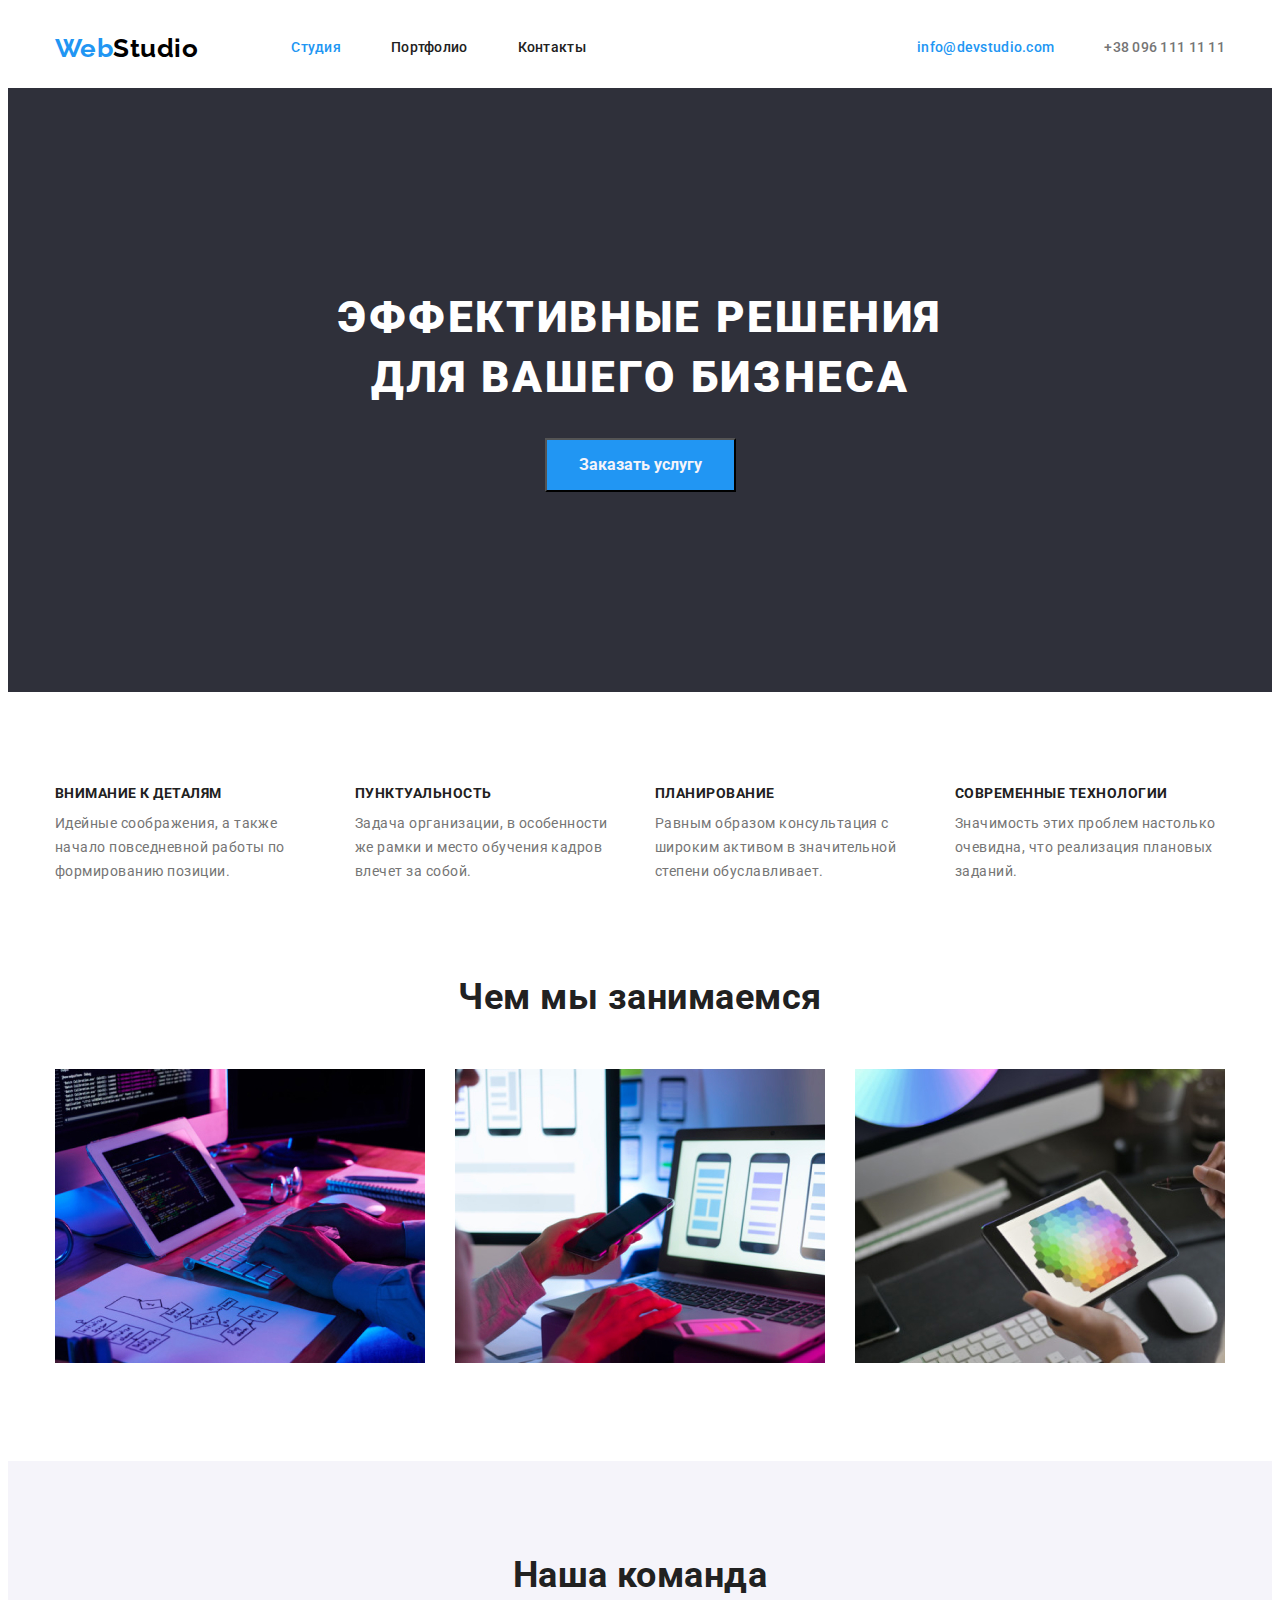
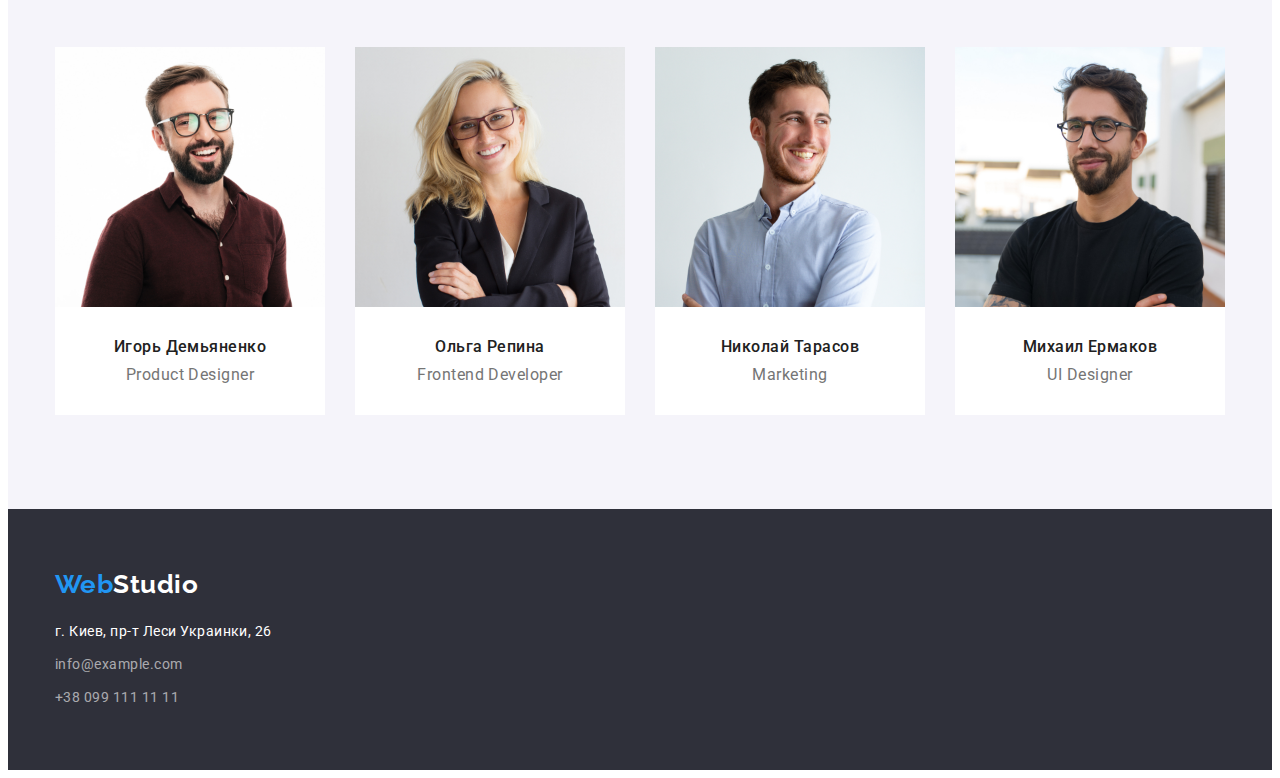
==== index.html @ 9b32008d "Copied project 3 to project 4" ====
<!DOCTYPE html>
<html lang="en">
  <head>
    <meta charset="UTF-8" />
    <meta http-equiv="X-UA-Compatible" content="IE=edge" />
    <meta name="viewport" content="width=device-width, initial-scale=1.0" />
    <title>Document</title>
    <link
      rel="stylesheet"
      href="https://fonts.googleapis.com/css2?family=Raleway:wght@700&family=Roboto:wght@400;500;700;900&display=swap"
    />
    <link
      rel="stylesheet"
      href="https://cdnjs.cloudflare.com/ajax/libs/modern-normalize/1.1.0/modern-normalize.min.css"
      integrity="sha512-wpPYUAdjBVSE4KJnH1VR1HeZfpl1ub8YT/NKx4PuQ5NmX2tKuGu6U/JRp5y+Y8XG2tV+wKQpNHVUX03MfMFn9Q=="
      crossorigin="anonymous"
      referrerpolicy="no-referrer"
    />
    <link rel="stylesheet" href="./css/styles.css" />
  </head>

  <body>
    <header class="header-background">
      <div class="container main-nav">
        <a href="./index.html" class="logo"> <span class="logo-web">Web</span>Studio </a>
        <nav>
          <ul class="site-nav">
            <li class="item"><a href="" class="backlight">Студия</a></li>
            <li class="item"><a href="portfolio.html" class="link">Портфолио</a></li>
            <li class="item"><a href="" class="link">Контакты</a></li>
          </ul>
        </nav>

        <ul class="contacts">
          <li class="item">
            <a href="mailto:info@devstudio.com" class="backlight">info@devstudio.com</a>
          </li>
          <li class="item">
            <a href="tel:+380961111111" class="link">+38 096 111 11 11</a>
          </li>
        </ul>
      </div>
    </header>

    <main>
      <section class="heros">
        <div class="container">
          <h1 class="hero">Эффективные решения для вашего бизнеса</h1>
          <button type="button" class="backlight-button">Заказать услугу</button>
        </div>
      </section>

      <!-- features -->
      <section class="section feutures">
        <div class="container">
          <h2 hidden class="section-title">...</h2>
          <ul class="feutures-list">
            <li class="flex-item">
              <h3 class="title">Внимание к деталям</h3>
              <p class="text-features">
                Идейные соображения, а также начало повседневной работы по формированию позиции.
              </p>
            </li>
            <li class="flex-item">
              <h3 class="title">Пунктуальность</h3>
              <p class="text-features">
                Задача организации, в особенности же рамки и место обучения кадров влечет за собой.
              </p>
            </li>
            <li class="flex-item">
              <h3 class="title">Планирование</h3>
              <p class="text-features">
                Равным образом консультация с широким активом в значительной степени обуславливает.
              </p>
            </li>
            <li class="flex-item">
              <h3 class="title">Современные технологии</h3>
              <p class="text-features">
                Значимость этих проблем настолько очевидна, что реализация плановых заданий.
              </p>
            </li>
          </ul>
        </div>
      </section>
      <section class="section section-what">
        <div class="container">
          <h2 class="section-title">Чем мы занимаемся</h2>
          <ul class="title-list">
            <li class="flex-img"><img src="./images/box1.jpg" alt="Leptop" width="370" /></li>
            <li class="flex-img"><img src="./images/box2.jpg" alt="Mobile" width="370" /></li>
            <li class="flex-img"><img src="./images/box3.jpg" alt="Tablet" width="370" /></li>
          </ul>
        </div>
      </section>

      <section class="section sections">
        <div class="container">
          <h2 class="section-title">Наша команда</h2>
          <ul class="team-list">
            <li class="flex-spec">
              <img class="face" src="./images/photo1.jpg" alt="Игорь Демьяненко" width="270" />
              <div class="prof">
                <h3 class="specialist">Игорь Демьяненко</h3>
                <p class="profession">Product Designer</p>
              </div>
            </li>
            <li class="flex-spec">
              <img class="face" src="./images/photo2.jpg" alt="Ольга Репина" width="270" />
              <div class="prof">
                <h3 class="specialist">Ольга Репина</h3>
                <p class="profession">Frontend Developer</p>
              </div>
            </li>
            <li class="flex-spec">
              <img class="face" src="./images/photo3.jpg" alt="Николай Тарасов" width="270" />
              <div class="prof">
                <h3 class="specialist">Николай Тарасов</h3>
                <p class="profession">Marketing</p>
              </div>
            </li>
            <li class="flex-spec">
              <img class="face" src="./images/photo4.jpg" alt="Михаил Ермаков" width="270" />
              <div class="prof">
                <h3 class="specialist">Михаил Ермаков</h3>
                <p class="profession">UI Designer</p>
              </div>
            </li>
          </ul>
        </div>
      </section>
    </main>
    <footer class="basement">
      <div class="container">
        <a href="./index.html" class="logo-footer"><span class="logo-web">Web</span>Studio</a>
        <address>
          <ul class="adress-list">
            <li class="tel-mail">
              <a
                href="https://www.google.com/maps/place/@50.4265807,30.5361971,17z"
                target="_blank"
                rel="noopener noreferrer"
                class="coordinates"
              >
                г. Киев, пр-т Леси Украинки, 26
              </a>
            </li>
            <li class="tel-mail">
              <a href="mailto:info@example.com" class="mailo-tel"> info@example.com </a>
            </li>
            <li class="tel-mail">
              <a href="tel:+380991111111" class="mailo-tel"> +38 099 111 11 11 </a>
            </li>
          </ul>
        </address>
      </div>
    </footer>
  </body>
</html>
---- css/styles.css ----
html {
  box-sizing: border-box;
}
*,
*::before,
*::after {
  box-sizing: inherit;
}
:root {
  --primary-text-color: #212121;
  --accent-color: #2196f3;
  --secondary-color: #757575;
  --primary-white-color: #ffffff;
  --secondary-background-color: #f5f4fa;
  --br-fone: #2f303a;
}
body {
  font-family: Roboto, sans-serif;
  background-color: var(--primary-white-color);
  color: var(--primary-text-color);
  letter-spacing: 0.03em;
}
h1,
h2,
h3,
p,
ul {
  list-style: none;
  padding: 0;
  margin: 0;
}
a {
  text-decoration: none;
}
/* Container header */

.container {
  margin: 0 auto;

  width: 1200px;

  padding-right: 15px;
  padding-left: 15px;
}

/* Header logo */

.logo {
  font-family: Raleway, sans-serif;
  color: #000;

  font-weight: 700;
  font-size: 26px;
  line-height: 1.19;
  margin-right: 93px;
}
.logo:hover,
:focus {
  color: var(--accent-color);
}
.logo-web {
  color: var(--accent-color);
}
/* Footer logo */
.logo-footer {
  font-family: Raleway, sans-serif;
  color: var(--primary-white-color);

  font-weight: 700;
  font-size: 26px;
  line-height: 1.19;
  display: block;
  margin-bottom: 20px;
}
.logo-footer:hover,
:focus {
  color: var(--accent-color);
}
/* Flex nav */
.main-nav {
  display: flex;
  align-items: center;
}
.site-nav {
  display: flex;
}
.contacts {
  display: flex;
  margin-left: auto;
}
.site-nav .item + .item,
.contacts .item + .item {
  margin-left: 50px;
}

.site-nav .link {
  color: var(--primary-text-color);
}

.contacts .link {
  color: var(--secondary-color);
}

.site-nav .link,
.contacts .link,
.backlight {
  display: flex;
  padding-top: 32px;
  padding-bottom: 32px;

  font-weight: 500;
  font-size: 14px;
  line-height: 1.14;
  letter-spacing: 0.02em;
}

.site-nav .link:hover,
.site-nav .link:focus,
.contacts .link:hover,
.contacts .link:focus {
  color: var(--accent-color);
}

/* Backlight */
.backlight {
  color: var(--accent-color);
}
/* Section*/
.section {
  padding-bottom: 94px;
  padding-top: 94px;
}
.heros {
  background: var(--br-fone);
  text-align: center;
  padding: 200px 0;
}
.hero {
  /* text-align: center; */
  margin: 0 auto;
  margin-bottom: 30px;
  color: var(--primary-white-color);

  letter-spacing: 0.06em;
  text-transform: uppercase;

  font-weight: 900;
  font-size: 44px;
  line-height: 1.36;
  width: 696px;
}

.button {
  font-family: Roboto;
  color: var(--primary-text-color);
  background-color: var(--secondary-background-color);
  cursor: pointer;

  font-weight: 700;
  font-size: 16px;
  line-height: 1.88;
  padding: 6px 22px;
}
.backlight-butt {
  font-family: Roboto;
  background-color: var(--accent-color);
  color: var(--secondary-background-color);
  cursor: pointer;

  font-weight: 700;
  font-size: 16px;
  line-height: 1.88;
  padding: 6px 22px;
}
/* .button > .primary {
  font-family: Roboto;
  color: var(--accent-color);
  background-color: var(--secondary-background-color);
  cursor: pointer;

  font-weight: 700;
  font-size: 16px;
  line-height: 1.88;
} */
.button.primary:hover,
.button.primary:focus {
  color: var(--primary-white-color);
  background-color: var(--accent-color);
}

.button.secondary:hover,
.button.secondary:focus {
  color: var(--primary-white-color);
  background-color: var(--accent-color);
}
.backlight-button {
  font-family: Roboto;
  background-color: var(--accent-color);
  color: var(--secondary-background-color);
  cursor: pointer;

  font-weight: 700;
  font-size: 16px;
  line-height: 1.88;
  padding: 10px 32px;
}

/* flex feuters */

.flex-item {
  width: 270px;
  margin-right: 30px;
}
.flex-item:nth-child(4n) {
  margin: 0px;
}
.feutures-list {
  display: flex;
}

/* features */

.title {
  margin-bottom: 10px;
  font-weight: 700;
  font-size: 14px;
  line-height: 1.14;

  text-transform: uppercase;
}
.text-features {
  color: var(--secondary-color);

  font-weight: 400;
  font-size: 14px;
  line-height: 1.71;
}

/* Section what */
.section-what {
  padding-top: 0;
}
/* Flex title */

.flex-img {
  /* width: calc((100%-60px) / 3); */

  width: 370px;
  margin-right: 30px;
}
.flex-img:nth-child(3n) {
  margin: 0px;
}
.flex-img:nth-last-child(-n + 3) {
  margin-bottom: 0px;
}
.title-list {
  display: flex;
}
/* Title */
.section-title {
  font-size: 36px;
  line-height: 1.16;
  text-align: center;
  margin: 0 auto 50px;
}
/* Flex team */

.flex-spec {
  width: 270px;
  margin-right: 30px;
  background-color: var(--primary-white-color);
}
.flex-spec:nth-child(4n) {
  margin: 0px;
}
.flex-spec:nth-last-child(-n + 4) {
  margin-bottom: 0px;
}
.team-list {
  display: flex;
}

/* Team */
.face {
  display: block;
  max-width: 100%;
}
.sections {
  background: #f5f4fa;
}

.prof {
  padding: 30px 0;
}
.profession {
  color: var(--secondary-color);
  font-size: 16px;
  font-weight: 400;
  line-height: 1.18;
  text-align: center;
}
.specialist {
  margin-bottom: 10px;
  font-weight: 500;
  font-size: 16px;
  line-height: 1.19;
  text-align: center;
}

/* Portfolio */

.filters {
  display: flex;
  justify-content: center;
  margin-bottom: 56px;
}
.filter {
  display: flex;

  margin-right: 10px;
}
.filter:nth-child(5n) {
  margin: 0px;
}
.flex-filter:nth-last-child(-n + 1) {
  margin-right: 0px;
}

/* flex product */

.main-product {
  width: 370px;
  margin-right: 30px;
  margin-bottom: 30px;
}

.main-product:nth-child(3n) {
  margin-right: 0px;
}
.main-product:nth-last-child(-n + 3) {
  margin-bottom: 0px;
}

.main-project {
  display: flex;
  flex-wrap: wrap;
  justify-content: center;
}

.tehno {
  padding: 20px 24px;
  border: 1px solid #eeeeee;
  border-top: 0;
  width: 370px;
}
.product {
  margin-bottom: 4px;
  color: var(--primary-text-color);

  font-weight: 700;
  font-size: 18px;
  line-height: 2;
  letter-spacing: 0.06em;
}

.project {
  color: var(--secondary-color);
  font-weight: 400;
  font-size: 16px;
  line-height: 1.88;
}

/* Footer */
.mailo-tel {
  color: rgba(255, 255, 255, 0.6);
  font-family: Roboto;
  font-style: normal;
  font-size: 14px;
  line-height: 1.71;
}
.coordinates {
  color: var(--primary-white-color);
  font-family: Roboto;
  font-style: normal;
  font-size: 14px;
  line-height: 1.71;
}
.basement {
  background: var(--br-fone);
  padding-bottom: 60px;
  padding-top: 60px;
}

/* adress-list */
.adress-list .tel-mail {
  margin-bottom: 9px;
}
.tel-mail:nth-last-child(-n + 1) {
  margin-bottom: 0px;
}

/* Акцент #2196F3;
 */
/* Текст параграф #757575; 
 */
/* Основний текст   #212121;
*/
/* Підвал #2F303A;
  білий  #FFFFFF;
 чорний #000000;
 background button: #F5F4FA;

 */
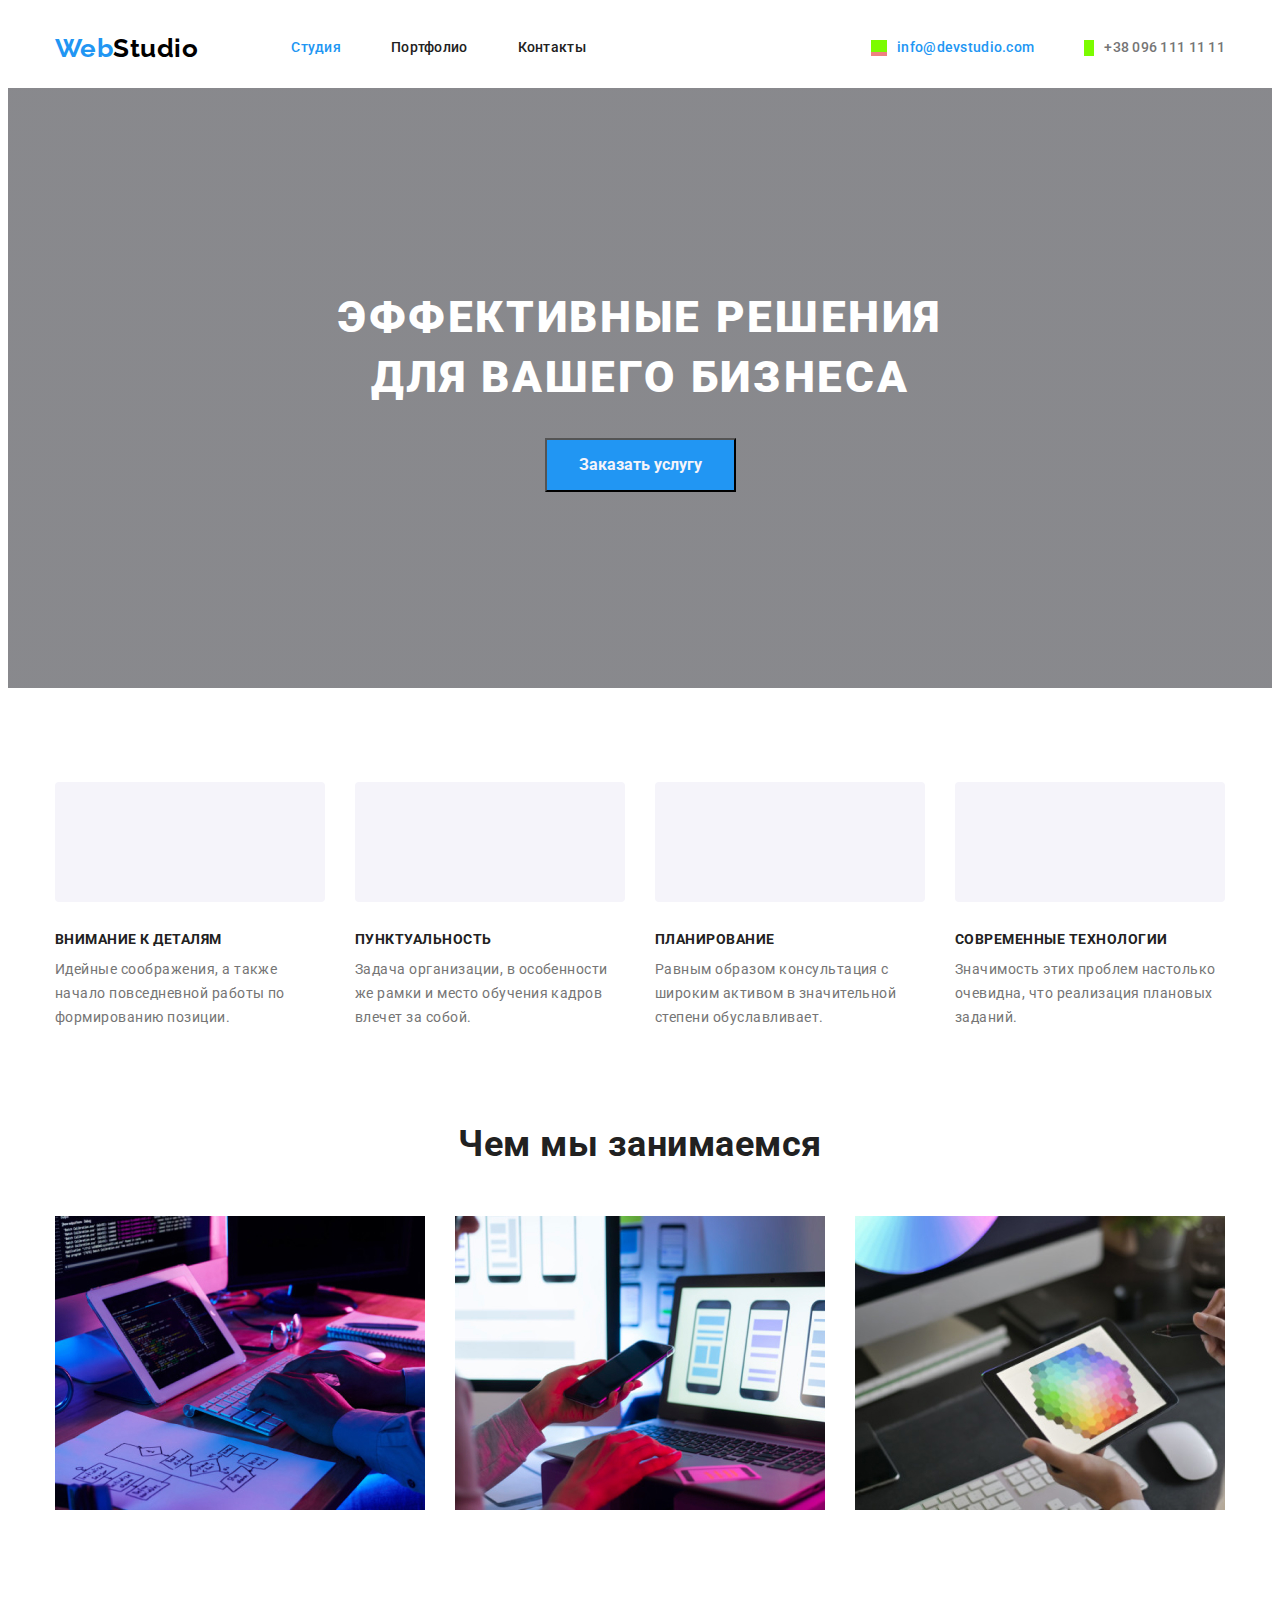
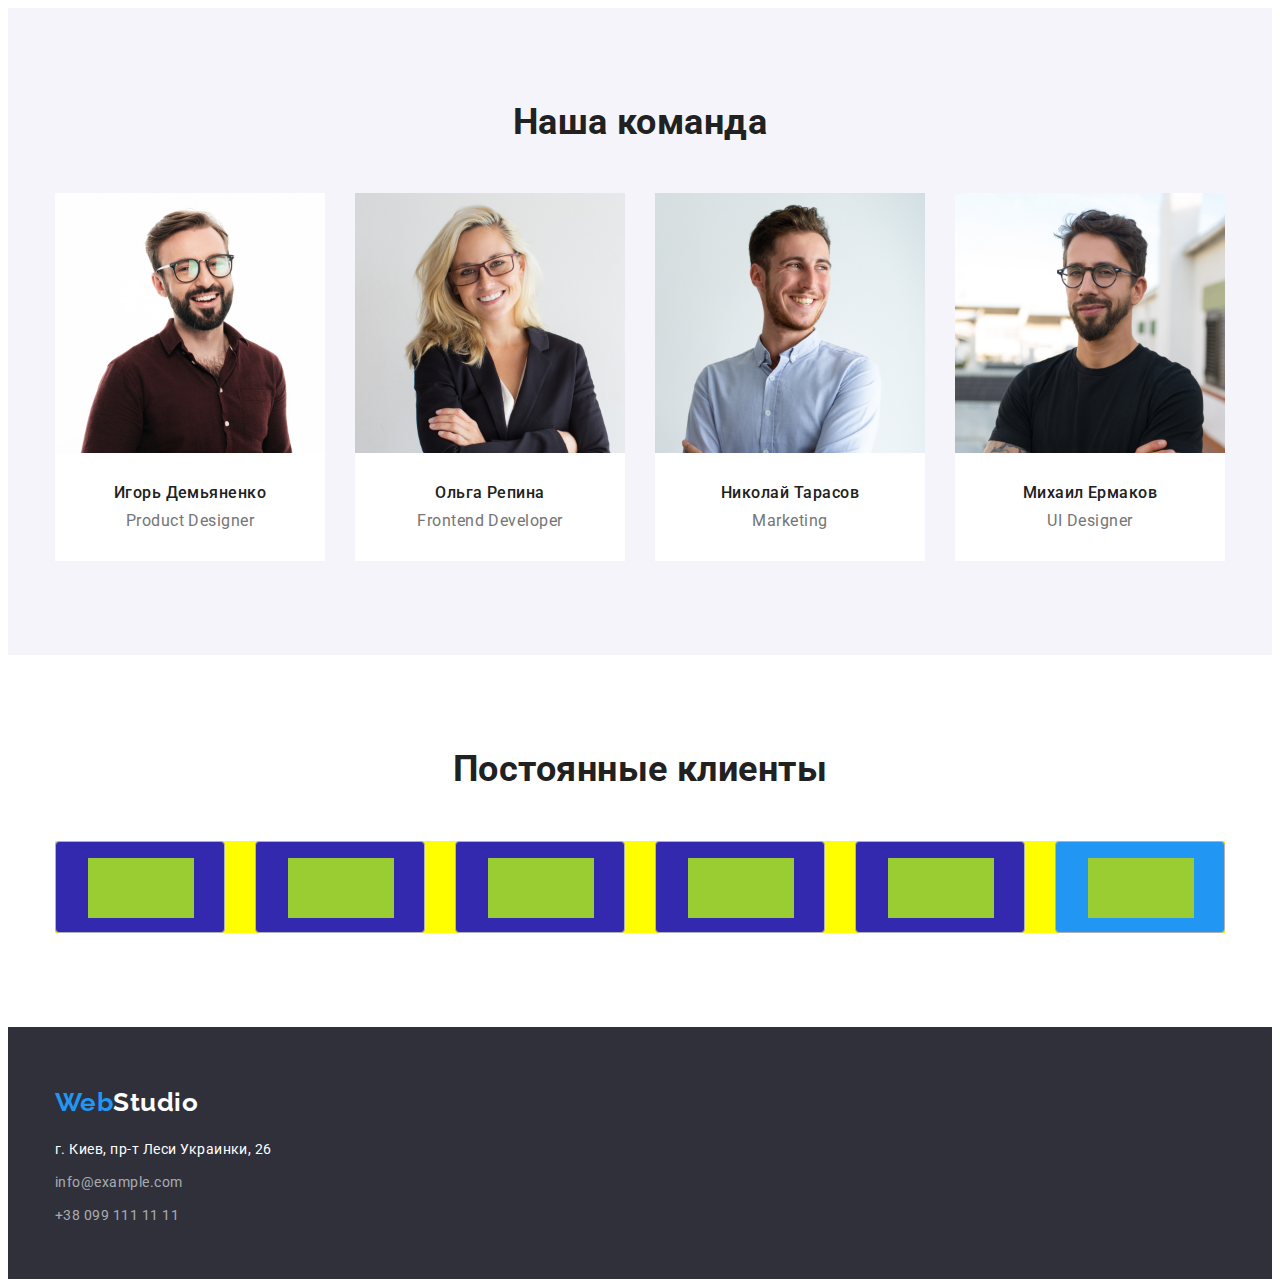
==== commit ef61f37a: "before-after method." ====
--- a/index.html
+++ b/index.html
@@ -31,17 +31,33 @@
           </ul>
         </nav>
 
+        <!-- Contacts -->
         <ul class="contacts">
           <li class="item">
-            <a href="mailto:info@devstudio.com" class="backlight">info@devstudio.com</a>
+            <a href="mailto:info@devstudio.com" class="backlight">
+              <div class="contacts-icon">
+                <svg class="contact-icon" width="16px" height="12px">
+                  <use href="./images/icons.svg#icon-head-email" ;></use>
+                </svg>
+              </div>
+              info@devstudio.com</a
+            >
           </li>
           <li class="item">
-            <a href="tel:+380961111111" class="link">+38 096 111 11 11</a>
+            <a href="tel:+380961111111" class="link"
+              ><div class="contacts-icon">
+                <svg class="contact-icon" width="10px" height="16px">
+                  <use href="./images/icons.svg#icon-head-smartphone"></use>
+                </svg>
+              </div>
+              +38 096 111 11 11</a
+            >
           </li>
         </ul>
       </div>
     </header>
 
+    <!-- Hero -->
     <main>
       <section class="heros">
         <div class="container">
@@ -56,24 +72,44 @@
           <h2 hidden class="section-title">...</h2>
           <ul class="feutures-list">
             <li class="flex-item">
+              <div class="features-icon">
+                <svg class="featur-icon">
+                  <use href="./images/icons.svg#icon-fatures-antena"></use>
+                </svg>
+              </div>
               <h3 class="title">Внимание к деталям</h3>
               <p class="text-features">
                 Идейные соображения, а также начало повседневной работы по формированию позиции.
               </p>
             </li>
             <li class="flex-item">
+              <div class="features-icon">
+                <svg class="featur-icon">
+                  <use href="./images/icons.svg#icon-fatures-clock"></use>
+                </svg>
+              </div>
               <h3 class="title">Пунктуальность</h3>
               <p class="text-features">
                 Задача организации, в особенности же рамки и место обучения кадров влечет за собой.
               </p>
             </li>
             <li class="flex-item">
+              <div class="features-icon">
+                <svg class="featur-icon">
+                  <use href="./images/icons.svg#icon-fatures-diagrama"></use>
+                </svg>
+              </div>
               <h3 class="title">Планирование</h3>
               <p class="text-features">
                 Равным образом консультация с широким активом в значительной степени обуславливает.
               </p>
             </li>
             <li class="flex-item">
+              <div class="features-icon">
+                <svg class="featur-icon">
+                  <use href="./images/icons.svg#icon-fatures-astronaut"></use>
+                </svg>
+              </div>
               <h3 class="title">Современные технологии</h3>
               <p class="text-features">
                 Значимость этих проблем настолько очевидна, что реализация плановых заданий.
@@ -124,6 +160,64 @@
                 <h3 class="specialist">Михаил Ермаков</h3>
                 <p class="profession">UI Designer</p>
               </div>
+            </li>
+          </ul>
+        </div>
+      </section>
+
+      <!-- Customers -->
+      <section class="section">
+        <div class="container">
+          <h2 class="section-title">Постоянные клиенты</h2>
+          <ul class="customer-list">
+            <li class="customer-item">
+              <a href="">
+                <div class="customers-icon">
+                  <svg class="customer-icon">
+                    <use href="./images/icons.svg#icon-customers-client1"></use>
+                  </svg>
+                </div>
+              </a>
+            </li>
+            <li class="customer-item">
+              <a href=""
+                ><div class="customers-icon">
+                  <svg class="customer-icon">
+                    <use href="./images/icons.svg#icon-customers-client2"></use>
+                  </svg></div
+              ></a>
+            </li>
+            <li class="customer-item">
+              <a href=""
+                ><div class="customers-icon">
+                  <svg class="customer-icon">
+                    <use href="./images/icons.svg#icon-customers-client3"></use>
+                  </svg></div
+              ></a>
+            </li>
+            <li class="customer-item">
+              <a href=""
+                ><div class="customers-icon">
+                  <svg class="customer-icon">
+                    <use href="./images/icons.svg#icon-customers-client4"></use>
+                  </svg></div
+              ></a>
+            </li>
+            <li class="customer-item">
+              <a href=""
+                ><div class="customers-icon">
+                  <svg class="customer-icon">
+                    <use href="./images/icons.svg#icon-customers-client5"></use>
+                  </svg></div
+              ></a>
+            </li>
+            <li class="customer-item">
+              <a href=""
+                ><div class="customers-icon">
+                  <svg class="customer-icon">
+                    <use href="./images/icons.svg#icon-customers-client6"></use>
+                  </svg></div
+              ></a>
             </li>
           </ul>
         </div>
--- a/css/styles.css
+++ b/css/styles.css
@@ -121,6 +121,26 @@
   color: var(--accent-color);
 }
 
+/* Contacts */
+.contacts-icon {
+  margin-right: 10px;
+  background-color: lightcoral;
+}
+.contact-icon {
+  display: flex;
+
+  fill: var(--secondary-color);
+  /* align-items: center; */
+  justify-content: center;
+
+  background-color: lawngreen;
+}
+
+.contact-icon:hover,
+.contact-icon:focus {
+  fill: var(--accent-color);
+}
+
 /* Backlight */
 .backlight {
   color: var(--accent-color);
@@ -131,12 +151,21 @@
   padding-top: 94px;
 }
 .heros {
-  background: var(--br-fone);
+  max-width: 1600px;
+  height: 600px;
+  margin-left: auto;
+  margin-right: auto;
+
+  background: #c4c4c4;
   text-align: center;
+  background-image: linear-gradient(to right, rgba(47, 48, 58, 0.4), rgba(47, 48, 58, 0.4)),
+    url(../images/fons-page.jpg);
+  background-size: cover;
+  background-position: center;
+
   padding: 200px 0;
 }
 .hero {
-  /* text-align: center; */
   margin: 0 auto;
   margin-bottom: 30px;
   color: var(--primary-white-color);
@@ -172,16 +201,7 @@
   line-height: 1.88;
   padding: 6px 22px;
 }
-/* .button > .primary {
-  font-family: Roboto;
-  color: var(--accent-color);
-  background-color: var(--secondary-background-color);
-  cursor: pointer;
-
-  font-weight: 700;
-  font-size: 16px;
-  line-height: 1.88;
-} */
+
 .button.primary:hover,
 .button.primary:focus {
   color: var(--primary-white-color);
@@ -206,6 +226,9 @@
 }
 
 /* flex feuters */
+.feutures-list {
+  display: flex;
+}
 
 .flex-item {
   width: 270px;
@@ -214,11 +237,20 @@
 .flex-item:nth-child(4n) {
   margin: 0px;
 }
-.feutures-list {
-  display: flex;
-}
 
 /* features */
+.features-icon {
+  width: 100%;
+  height: 120px;
+  padding: 25px 100px;
+  margin-bottom: 30px;
+  background: var(--secondary-background-color);
+  border-radius: 4px;
+}
+.featur-icon {
+  width: 70px;
+  height: 70px;
+}
 
 .title {
   margin-bottom: 10px;
@@ -288,6 +320,9 @@
 }
 .sections {
   background: #f5f4fa;
+  max-width: 1600px;
+  margin-left: auto;
+  margin-right: auto;
 }
 
 .prof {
@@ -370,6 +405,52 @@
   font-size: 16px;
   line-height: 1.88;
 }
+/* Customers */
+.customer-list {
+  display: flex;
+  background-color: yellow;
+}
+.customer-item {
+  width: 170px;
+  height: 92px;
+  margin-right: 30px;
+  padding: 16px 32px;
+
+  border: 1px solid #afb1b8;
+  box-sizing: border-box;
+  border-radius: 4px;
+  background-color: rgb(50, 41, 175);
+}
+.customer-item:nth-child(6n) {
+  margin: 0px;
+  background-color: var(--accent-color);
+}
+
+.customers-icon {
+  display: flex;
+  width: 106px;
+  height: 60px;
+  background-color: yellowgreen;
+}
+.customer-icon {
+  width: 40px;
+
+  margin-left: auto;
+  margin-right: auto;
+  /* background-color: violet; */
+}
+
+/* .feutures-list {
+  display: flex;
+}
+
+.flex-item {
+  width: 270px;
+  margin-right: 30px;
+}
+.customer-item:nth-child(6n) {
+  margin: 0px;
+} */
 
 /* Footer */
 .mailo-tel {
@@ -387,6 +468,10 @@
   line-height: 1.71;
 }
 .basement {
+  max-width: 1600px;
+  height: 252px;
+  margin-left: auto;
+  margin-right: auto;
   background: var(--br-fone);
   padding-bottom: 60px;
   padding-top: 60px;
@@ -398,6 +483,10 @@
 }
 .tel-mail:nth-last-child(-n + 1) {
   margin-bottom: 0px;
+}
+
+.customer-item {
+  display: flex;
 }
 
 /* Акцент #2196F3;
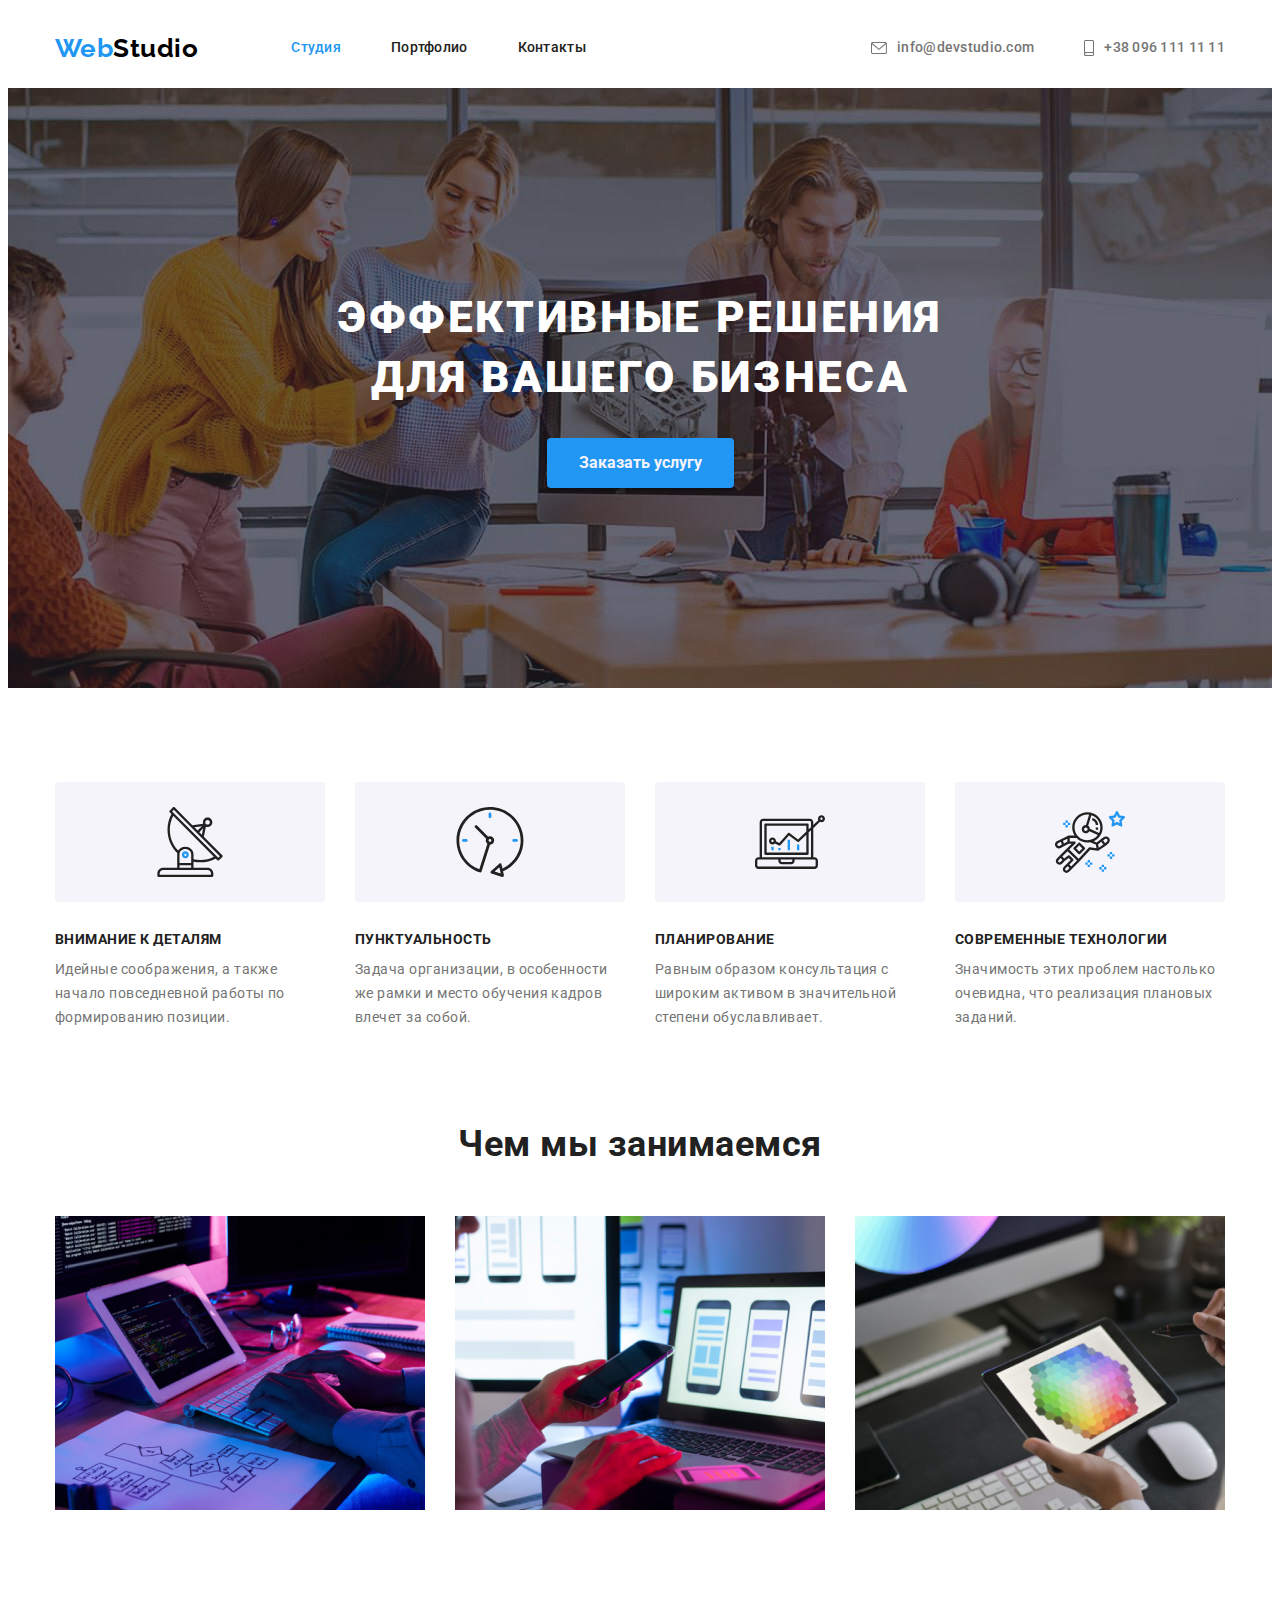
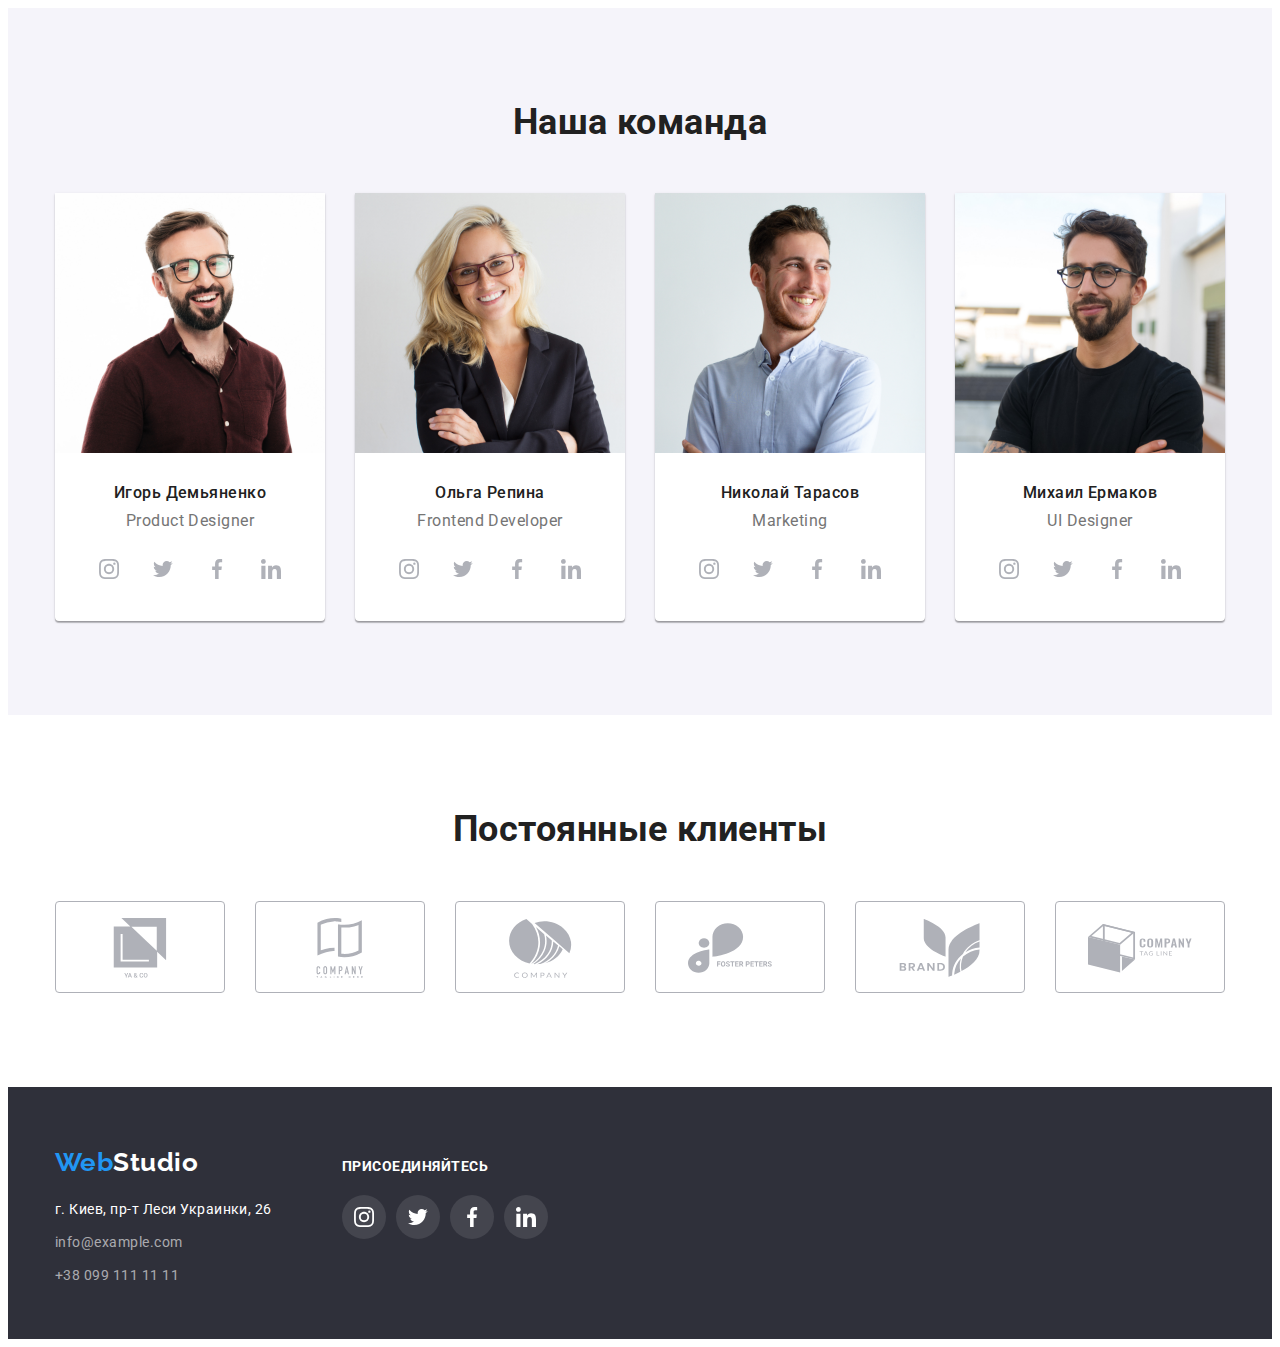
==== commit fab64606: "Connecting classes for a sprite. work on the inspection" ====
--- a/index.html
+++ b/index.html
@@ -32,24 +32,23 @@
         </nav>
 
         <!-- Contacts -->
+
         <ul class="contacts">
           <li class="item">
-            <a href="mailto:info@devstudio.com" class="backlight">
-              <div class="contacts-icon">
-                <svg class="contact-icon" width="16px" height="12px">
-                  <use href="./images/icons.svg#icon-head-email" ;></use>
-                </svg>
-              </div>
+            <a href="mailto:info@devstudio.com" class="link contacts-link">
+              <svg class="contact-icon" width="16px" height="12px">
+                <use href="./images/icons.svg#icon-head-email" ;></use>
+              </svg>
+
               info@devstudio.com</a
             >
           </li>
           <li class="item">
-            <a href="tel:+380961111111" class="link"
-              ><div class="contacts-icon">
-                <svg class="contact-icon" width="10px" height="16px">
-                  <use href="./images/icons.svg#icon-head-smartphone"></use>
-                </svg>
-              </div>
+            <a href="tel:+380961111111" class="link contacts-link">
+              <svg class="contact-icon" width="10px" height="16px">
+                <use href="./images/icons.svg#icon-head-smartphone"></use>
+              </svg>
+
               +38 096 111 11 11</a
             >
           </li>
@@ -58,6 +57,7 @@
     </header>
 
     <!-- Hero -->
+
     <main>
       <section class="heros">
         <div class="container">
@@ -67,6 +67,7 @@
       </section>
 
       <!-- features -->
+
       <section class="section feutures">
         <div class="container">
           <h2 hidden class="section-title">...</h2>
@@ -129,6 +130,8 @@
         </div>
       </section>
 
+      <!-- Team -->
+
       <section class="section sections">
         <div class="container">
           <h2 class="section-title">Наша команда</h2>
@@ -138,6 +141,36 @@
               <div class="prof">
                 <h3 class="specialist">Игорь Демьяненко</h3>
                 <p class="profession">Product Designer</p>
+                <ul class="social-list">
+                  <li class="social-item">
+                    <a href="" class="social-link">
+                      <svg class="social-icon">
+                        <use href="./images/icons.svg#icon-instagram"></use>
+                      </svg>
+                    </a>
+                  </li>
+                  <li class="social-item">
+                    <a href="" class="social-link">
+                      <svg class="social-icon">
+                        <use href="./images/icons.svg#icon-twitter"></use>
+                      </svg>
+                    </a>
+                  </li>
+                  <li class="social-item">
+                    <a href="" class="social-link">
+                      <svg class="social-icon">
+                        <use href="./images/icons.svg#icon-facebook"></use>
+                      </svg>
+                    </a>
+                  </li>
+                  <li class="social-item">
+                    <a href="" class="social-link">
+                      <svg class="social-icon">
+                        <use href="./images/icons.svg#icon-linkedin"></use>
+                      </svg>
+                    </a>
+                  </li>
+                </ul>
               </div>
             </li>
             <li class="flex-spec">
@@ -145,6 +178,36 @@
               <div class="prof">
                 <h3 class="specialist">Ольга Репина</h3>
                 <p class="profession">Frontend Developer</p>
+                <ul class="social-list">
+                  <li class="social-item">
+                    <a href="" class="social-link">
+                      <svg class="social-icon">
+                        <use href="./images/icons.svg#icon-instagram"></use>
+                      </svg>
+                    </a>
+                  </li>
+                  <li class="social-item">
+                    <a href="" class="social-link">
+                      <svg class="social-icon">
+                        <use href="./images/icons.svg#icon-twitter"></use>
+                      </svg>
+                    </a>
+                  </li>
+                  <li class="social-item">
+                    <a href="" class="social-link">
+                      <svg class="social-icon">
+                        <use href="./images/icons.svg#icon-facebook"></use>
+                      </svg>
+                    </a>
+                  </li>
+                  <li class="social-item">
+                    <a href="" class="social-link">
+                      <svg class="social-icon">
+                        <use href="./images/icons.svg#icon-linkedin"></use>
+                      </svg>
+                    </a>
+                  </li>
+                </ul>
               </div>
             </li>
             <li class="flex-spec">
@@ -152,6 +215,36 @@
               <div class="prof">
                 <h3 class="specialist">Николай Тарасов</h3>
                 <p class="profession">Marketing</p>
+                <ul class="social-list">
+                  <li class="social-item">
+                    <a href="" class="social-link">
+                      <svg class="social-icon">
+                        <use href="./images/icons.svg#icon-instagram"></use>
+                      </svg>
+                    </a>
+                  </li>
+                  <li class="social-item">
+                    <a href="" class="social-link">
+                      <svg class="social-icon">
+                        <use href="./images/icons.svg#icon-twitter"></use>
+                      </svg>
+                    </a>
+                  </li>
+                  <li class="social-item">
+                    <a href="" class="social-link">
+                      <svg class="social-icon">
+                        <use href="./images/icons.svg#icon-facebook"></use>
+                      </svg>
+                    </a>
+                  </li>
+                  <li class="social-item">
+                    <a href="" class="social-link">
+                      <svg class="social-icon">
+                        <use href="./images/icons.svg#icon-linkedin"></use>
+                      </svg>
+                    </a>
+                  </li>
+                </ul>
               </div>
             </li>
             <li class="flex-spec">
@@ -159,6 +252,36 @@
               <div class="prof">
                 <h3 class="specialist">Михаил Ермаков</h3>
                 <p class="profession">UI Designer</p>
+                <ul class="social-list">
+                  <li class="social-item">
+                    <a href="" class="social-link">
+                      <svg class="social-icon">
+                        <use href="./images/icons.svg#icon-instagram"></use>
+                      </svg>
+                    </a>
+                  </li>
+                  <li class="social-item">
+                    <a href="" class="social-link">
+                      <svg class="social-icon">
+                        <use href="./images/icons.svg#icon-twitter"></use>
+                      </svg>
+                    </a>
+                  </li>
+                  <li class="social-item">
+                    <a href="" class="social-link">
+                      <svg class="social-icon">
+                        <use href="./images/icons.svg#icon-facebook"></use>
+                      </svg>
+                    </a>
+                  </li>
+                  <li class="social-item">
+                    <a href="" class="social-link">
+                      <svg class="social-icon">
+                        <use href="./images/icons.svg#icon-linkedin"></use>
+                      </svg>
+                    </a>
+                  </li>
+                </ul>
               </div>
             </li>
           </ul>
@@ -166,86 +289,117 @@
       </section>
 
       <!-- Customers -->
-      <section class="section">
-        <div class="container">
-          <h2 class="section-title">Постоянные клиенты</h2>
-          <ul class="customer-list">
-            <li class="customer-item">
-              <a href="">
-                <div class="customers-icon">
-                  <svg class="customer-icon">
-                    <use href="./images/icons.svg#icon-customers-client1"></use>
-                  </svg>
-                </div>
-              </a>
-            </li>
-            <li class="customer-item">
-              <a href=""
-                ><div class="customers-icon">
-                  <svg class="customer-icon">
-                    <use href="./images/icons.svg#icon-customers-client2"></use>
-                  </svg></div
-              ></a>
-            </li>
-            <li class="customer-item">
-              <a href=""
-                ><div class="customers-icon">
-                  <svg class="customer-icon">
-                    <use href="./images/icons.svg#icon-customers-client3"></use>
-                  </svg></div
-              ></a>
-            </li>
-            <li class="customer-item">
-              <a href=""
-                ><div class="customers-icon">
-                  <svg class="customer-icon">
-                    <use href="./images/icons.svg#icon-customers-client4"></use>
-                  </svg></div
-              ></a>
-            </li>
-            <li class="customer-item">
-              <a href=""
-                ><div class="customers-icon">
-                  <svg class="customer-icon">
-                    <use href="./images/icons.svg#icon-customers-client5"></use>
-                  </svg></div
-              ></a>
-            </li>
-            <li class="customer-item">
-              <a href=""
-                ><div class="customers-icon">
-                  <svg class="customer-icon">
-                    <use href="./images/icons.svg#icon-customers-client6"></use>
-                  </svg></div
-              ></a>
-            </li>
-          </ul>
-        </div>
+      <section class="section container">
+        <h2 class="section-title">Постоянные клиенты</h2>
+
+        <ul class="customer-list">
+          <li class="customer-item">
+            <a href="" class="customer-link">
+              <svg class="customer-icon">
+                <use href="./images/icons.svg#icon-customers-client1"></use>
+              </svg>
+            </a>
+          </li>
+          <li class="customer-item">
+            <a href="" class="customer-link">
+              <svg class="customer-icon">
+                <use href="./images/icons.svg#icon-customers-client2"></use>
+              </svg>
+            </a>
+          </li>
+          <li class="customer-item">
+            <a href="" class="customer-link">
+              <svg class="customer-icon">
+                <use href="./images/icons.svg#icon-customers-client3"></use>
+              </svg>
+            </a>
+          </li>
+          <li class="customer-item">
+            <a href="" class="customer-link">
+              <svg class="customer-icon">
+                <use href="./images/icons.svg#icon-customers-client4"></use>
+              </svg>
+            </a>
+          </li>
+          <li class="customer-item">
+            <a href="" class="customer-link">
+              <svg class="customer-icon">
+                <use href="./images/icons.svg#icon-customers-client5"></use>
+              </svg>
+            </a>
+          </li>
+          <li class="customer-item">
+            <a href="" class="customer-link">
+              <svg class="customer-icon">
+                <use href="./images/icons.svg#icon-comp-tagline"></use>
+              </svg>
+            </a>
+          </li>
+        </ul>
       </section>
     </main>
+
+    <!-- Fooootter -->
+
     <footer class="basement">
-      <div class="container">
-        <a href="./index.html" class="logo-footer"><span class="logo-web">Web</span>Studio</a>
-        <address>
-          <ul class="adress-list">
-            <li class="tel-mail">
-              <a
-                href="https://www.google.com/maps/place/@50.4265807,30.5361971,17z"
-                target="_blank"
-                rel="noopener noreferrer"
-                class="coordinates"
-              >
-                г. Киев, пр-т Леси Украинки, 26
+      <div class="container base-attach">
+        <div class="strits">
+          <a href="./index.html" class="logo-footer"><span class="logo-web">Web</span>Studio</a>
+          <address>
+            <ul class="adress-list">
+              <li class="tel-mail">
+                <a
+                  href="https://www.google.com/maps/place/@50.4265807,30.5361971,17z"
+                  target="_blank"
+                  rel="noopener noreferrer"
+                  class="coordinates"
+                >
+                  г. Киев, пр-т Леси Украинки, 26
+                </a>
+              </li>
+              <li class="tel-mail">
+                <a href="mailto:info@example.com" class="mailo-tel"> info@example.com </a>
+              </li>
+              <li class="tel-mail">
+                <a href="tel:+380991111111" class="mailo-tel"> +38 099 111 11 11 </a>
+              </li>
+            </ul>
+          </address>
+        </div>
+
+        <div class="attachment">
+          <p class="attach-promo">присоединяйтесь</p>
+          <ul class="attachment-list">
+            <li class="attachment-item">
+              <a href="" class="social-link promo-link">
+                <svg class="social-icon">
+                  <use href="./images/icons.svg#icon-instagram"></use>
+                </svg>
               </a>
             </li>
-            <li class="tel-mail">
-              <a href="mailto:info@example.com" class="mailo-tel"> info@example.com </a>
-            </li>
-            <li class="tel-mail">
-              <a href="tel:+380991111111" class="mailo-tel"> +38 099 111 11 11 </a>
+            <li class="attachment-item">
+              <a href="" class="social-link promo-link">
+                <svg class="social-icon">
+                  <use href="./images/icons.svg#icon-twitter"></use>
+                </svg>
+              </a>
+            </li>
+            <li class="attachment-item">
+              <a href="" class="social-link promo-link">
+                <svg class="social-icon">
+                  <use href="./images/icons.svg#icon-facebook"></use>
+                </svg>
+              </a>
+            </li>
+            <li class="attachment-item">
+              <a href="" class="social-link promo-link">
+                <svg class="social-icon">
+                  <use href="./images/icons.svg#icon-linkedin"></use>
+                </svg>
+              </a>
             </li>
           </ul>
-        </address>
+        </div>
       </div>
     </footer>
   </body>
--- a/css/styles.css
+++ b/css/styles.css
@@ -4,7 +4,7 @@
 *,
 *::before,
 *::after {
-  box-sizing: inherit;
+  box-sizing: border-box;
 }
 :root {
   --primary-text-color: #212121;
@@ -13,6 +13,7 @@
   --primary-white-color: #ffffff;
   --secondary-background-color: #f5f4fa;
   --br-fone: #2f303a;
+  --color-icon: #afb1b8;
 }
 body {
   font-family: Roboto, sans-serif;
@@ -32,6 +33,12 @@
 a {
   text-decoration: none;
 }
+/* Backlight */
+
+.backlight {
+  color: var(--accent-color);
+}
+
 /* Container header */
 
 .container {
@@ -43,7 +50,7 @@
   padding-left: 15px;
 }
 
-/* Header logo */
+/* **************Header logo************ */
 
 .logo {
   font-family: Raleway, sans-serif;
@@ -62,6 +69,7 @@
   color: var(--accent-color);
 }
 /* Footer logo */
+
 .logo-footer {
   font-family: Raleway, sans-serif;
   color: var(--primary-white-color);
@@ -85,7 +93,8 @@
   display: flex;
 }
 .contacts {
-  display: flex;
+  display: inline-flex;
+  align-items: center;
   margin-left: auto;
 }
 .site-nav .item + .item,
@@ -96,17 +105,21 @@
 .site-nav .link {
   color: var(--primary-text-color);
 }
-
 .contacts .link {
   color: var(--secondary-color);
+}
+.site-nav .link:hover,
+.site-nav .link:focus {
+  color: var(--accent-color);
 }
 
 .site-nav .link,
 .contacts .link,
 .backlight {
-  display: flex;
+  display: inline-flex;
   padding-top: 32px;
   padding-bottom: 32px;
+  align-items: center;
 
   font-weight: 500;
   font-size: 14px;
@@ -114,38 +127,25 @@
   letter-spacing: 0.02em;
 }
 
-.site-nav .link:hover,
-.site-nav .link:focus,
-.contacts .link:hover,
-.contacts .link:focus {
+/* Contacts */
+
+.contacts-link .contact-icon,
+.contacts-link .contact-icon {
+  margin-right: 10px;
+  fill: var(--secondary-color);
+}
+.contacts-link:hover,
+.contacts-link:focus {
   color: var(--accent-color);
 }
 
-/* Contacts */
-.contacts-icon {
-  margin-right: 10px;
-  background-color: lightcoral;
-}
-.contact-icon {
-  display: flex;
-
-  fill: var(--secondary-color);
-  /* align-items: center; */
-  justify-content: center;
-
-  background-color: lawngreen;
-}
-
-.contact-icon:hover,
-.contact-icon:focus {
+.contacts-link:hover .contact-icon,
+.contacts-link:focus .contact-icon {
   fill: var(--accent-color);
 }
 
-/* Backlight */
-.backlight {
-  color: var(--accent-color);
-}
 /* Section*/
+
 .section {
   padding-bottom: 94px;
   padding-top: 94px;
@@ -160,7 +160,6 @@
   text-align: center;
   background-image: linear-gradient(to right, rgba(47, 48, 58, 0.4), rgba(47, 48, 58, 0.4)),
     url(../images/fons-page.jpg);
-  background-size: cover;
   background-position: center;
 
   padding: 200px 0;
@@ -189,6 +188,11 @@
   font-size: 16px;
   line-height: 1.88;
   padding: 6px 22px;
+  border-radius: 4px;
+  border: none;
+  box-shadow: 0px 3px 1px rgba(0, 0, 0, 0.1), 0px 1px 2px rgba(0, 0, 0, 0.08),
+    0px 2px 2px rgba(0, 0, 0, 0.12);
+  border-radius: 4px;
 }
 .backlight-butt {
   font-family: Roboto;
@@ -200,18 +204,29 @@
   font-size: 16px;
   line-height: 1.88;
   padding: 6px 22px;
+
+  box-shadow: 0px 3px 1px rgba(0, 0, 0, 0.1), 0px 1px 2px rgba(0, 0, 0, 0.08),
+    0px 2px 2px rgba(0, 0, 0, 0.12);
+  border-radius: 4px;
+  border: none;
 }
 
 .button.primary:hover,
 .button.primary:focus {
   color: var(--primary-white-color);
   background-color: var(--accent-color);
+  box-shadow: 0px 3px 1px rgba(0, 0, 0, 0.1), 0px 1px 2px rgba(0, 0, 0, 0.08),
+    0px 2px 2px rgba(0, 0, 0, 0.12);
+  border-radius: 4px;
 }
 
 .button.secondary:hover,
 .button.secondary:focus {
   color: var(--primary-white-color);
   background-color: var(--accent-color);
+  box-shadow: 0px 3px 1px rgba(0, 0, 0, 0.1), 0px 1px 2px rgba(0, 0, 0, 0.08),
+    0px 2px 2px rgba(0, 0, 0, 0.12);
+  border-radius: 4px;
 }
 .backlight-button {
   font-family: Roboto;
@@ -223,6 +238,10 @@
   font-size: 16px;
   line-height: 1.88;
   padding: 10px 32px;
+  border: none;
+  box-shadow: 0px 3px 1px rgba(0, 0, 0, 0.1), 0px 1px 2px rgba(0, 0, 0, 0.08),
+    0px 2px 2px rgba(0, 0, 0, 0.12);
+  border-radius: 4px;
 }
 
 /* flex feuters */
@@ -275,8 +294,6 @@
 /* Flex title */
 
 .flex-img {
-  /* width: calc((100%-60px) / 3); */
-
   width: 370px;
   margin-right: 30px;
 }
@@ -302,6 +319,10 @@
   width: 270px;
   margin-right: 30px;
   background-color: var(--primary-white-color);
+
+  box-shadow: 0px 1px 3px rgba(0, 0, 0, 0.12), 0px 1px 1px rgba(0, 0, 0, 0.14),
+    0px 2px 1px rgba(0, 0, 0, 0.2);
+  border-radius: 0px 0px 4px 4px;
 }
 .flex-spec:nth-child(4n) {
   margin: 0px;
@@ -334,6 +355,8 @@
   font-weight: 400;
   line-height: 1.18;
   text-align: center;
+
+  margin-bottom: 16px;
 }
 .specialist {
   margin-bottom: 10px;
@@ -342,6 +365,85 @@
   line-height: 1.19;
   text-align: center;
 }
+/* Social team */
+
+.social-list {
+  display: flex;
+  justify-content: center;
+}
+.social-item {
+  display: flex;
+
+  margin-right: 10px;
+}
+.social-item:nth-child(4n) {
+  margin: 0px;
+}
+.social-link {
+  display: flex;
+  justify-content: center;
+  align-items: center;
+  width: 44px;
+  height: 44px;
+  border-radius: 50%;
+  fill: var(--color-icon);
+  background-color: var(--primary-white-color);
+}
+.social-icon {
+  width: 20px;
+  height: 20px;
+}
+.social-icon:hover,
+.social-link:hover,
+.social-icon:focus,
+.social-link:focus {
+  fill: var(--primary-white-color);
+  background-color: var(--accent-color);
+}
+
+/* Customers */
+
+.customer-list {
+  display: inline-flex;
+}
+.customer-link {
+  display: flex;
+}
+.customer-link {
+  width: 170px;
+  height: 92px;
+
+  padding: 16px 32px;
+  border: 1px solid var(--color-icon);
+  box-sizing: border-box;
+  border-radius: 4px;
+}
+.customer-link:hover,
+.customer-link:focus {
+  border: 1px solid var(--accent-color);
+}
+
+.customer-item {
+  margin-right: 30px;
+}
+.customer-item:nth-child(6n) {
+  margin: 0px;
+}
+.customer-icon {
+  display: flex;
+  height: 60px;
+  width: 106px;
+  fill: var(--color-icon);
+}
+
+.customer-icon:hover,
+.customer-icon:focus {
+  fill: var(--accent-color);
+}
+.customer-link:hover .customer-icon,
+.customer-link:focus .customer-icon {
+  fill: var(--accent-color);
+}
 
 /* Portfolio */
 
@@ -357,9 +459,6 @@
 }
 .filter:nth-child(5n) {
   margin: 0px;
-}
-.flex-filter:nth-last-child(-n + 1) {
-  margin-right: 0px;
 }
 
 /* flex product */
@@ -398,6 +497,14 @@
   line-height: 2;
   letter-spacing: 0.06em;
 }
+.shadow-link:hover,
+.shadow-link:hover {
+  display: block;
+  text-decoration: none;
+  box-shadow: 0px 1px 3px rgba(0, 0, 0, 0.12), 0px 1px 1px rgba(0, 0, 0, 0.14),
+    0px 2px 1px rgba(0, 0, 0, 0.2);
+  border-radius: 0px 0px 4px 4px;
+}
 
 .project {
   color: var(--secondary-color);
@@ -405,54 +512,9 @@
   font-size: 16px;
   line-height: 1.88;
 }
-/* Customers */
-.customer-list {
-  display: flex;
-  background-color: yellow;
-}
-.customer-item {
-  width: 170px;
-  height: 92px;
-  margin-right: 30px;
-  padding: 16px 32px;
-
-  border: 1px solid #afb1b8;
-  box-sizing: border-box;
-  border-radius: 4px;
-  background-color: rgb(50, 41, 175);
-}
-.customer-item:nth-child(6n) {
-  margin: 0px;
-  background-color: var(--accent-color);
-}
-
-.customers-icon {
-  display: flex;
-  width: 106px;
-  height: 60px;
-  background-color: yellowgreen;
-}
-.customer-icon {
-  width: 40px;
-
-  margin-left: auto;
-  margin-right: auto;
-  /* background-color: violet; */
-}
-
-/* .feutures-list {
-  display: flex;
-}
-
-.flex-item {
-  width: 270px;
-  margin-right: 30px;
-}
-.customer-item:nth-child(6n) {
-  margin: 0px;
-} */
-
-/* Footer */
+
+/* Foooooter */
+
 .mailo-tel {
   color: rgba(255, 255, 255, 0.6);
   font-family: Roboto;
@@ -478,26 +540,47 @@
 }
 
 /* adress-list */
+
 .adress-list .tel-mail {
   margin-bottom: 9px;
 }
 .tel-mail:nth-last-child(-n + 1) {
   margin-bottom: 0px;
 }
-
-.customer-item {
-  display: flex;
-}
-
-/* Акцент #2196F3;
- */
-/* Текст параграф #757575; 
- */
-/* Основний текст   #212121;
-*/
-/* Підвал #2F303A;
-  білий  #FFFFFF;
- чорний #000000;
- background button: #F5F4FA;
-
- */
+.base-attach {
+  display: flex;
+  align-items: baseline;
+}
+.attachment {
+  display: block;
+  margin-left: 70px;
+  width: 206px;
+  height: 80px;
+}
+
+.attach-promo {
+  font-weight: 700;
+  font-size: 14px;
+  line-height: 1.14;
+  text-transform: uppercase;
+  color: var(--primary-white-color);
+
+  margin-bottom: 20px;
+}
+.attachment-list {
+  display: flex;
+}
+.attachment-item {
+  margin-right: 10px;
+}
+.attachment-item:nth-child(4n) {
+  margin: 0px;
+}
+.promo-link {
+  fill: var(--primary-white-color);
+  background-color: rgba(255, 255, 255, 0.1);
+}
+.promo-link:hover {
+  fill: var(--primary-white-color);
+  background-color: var(--accent-color);
+}
